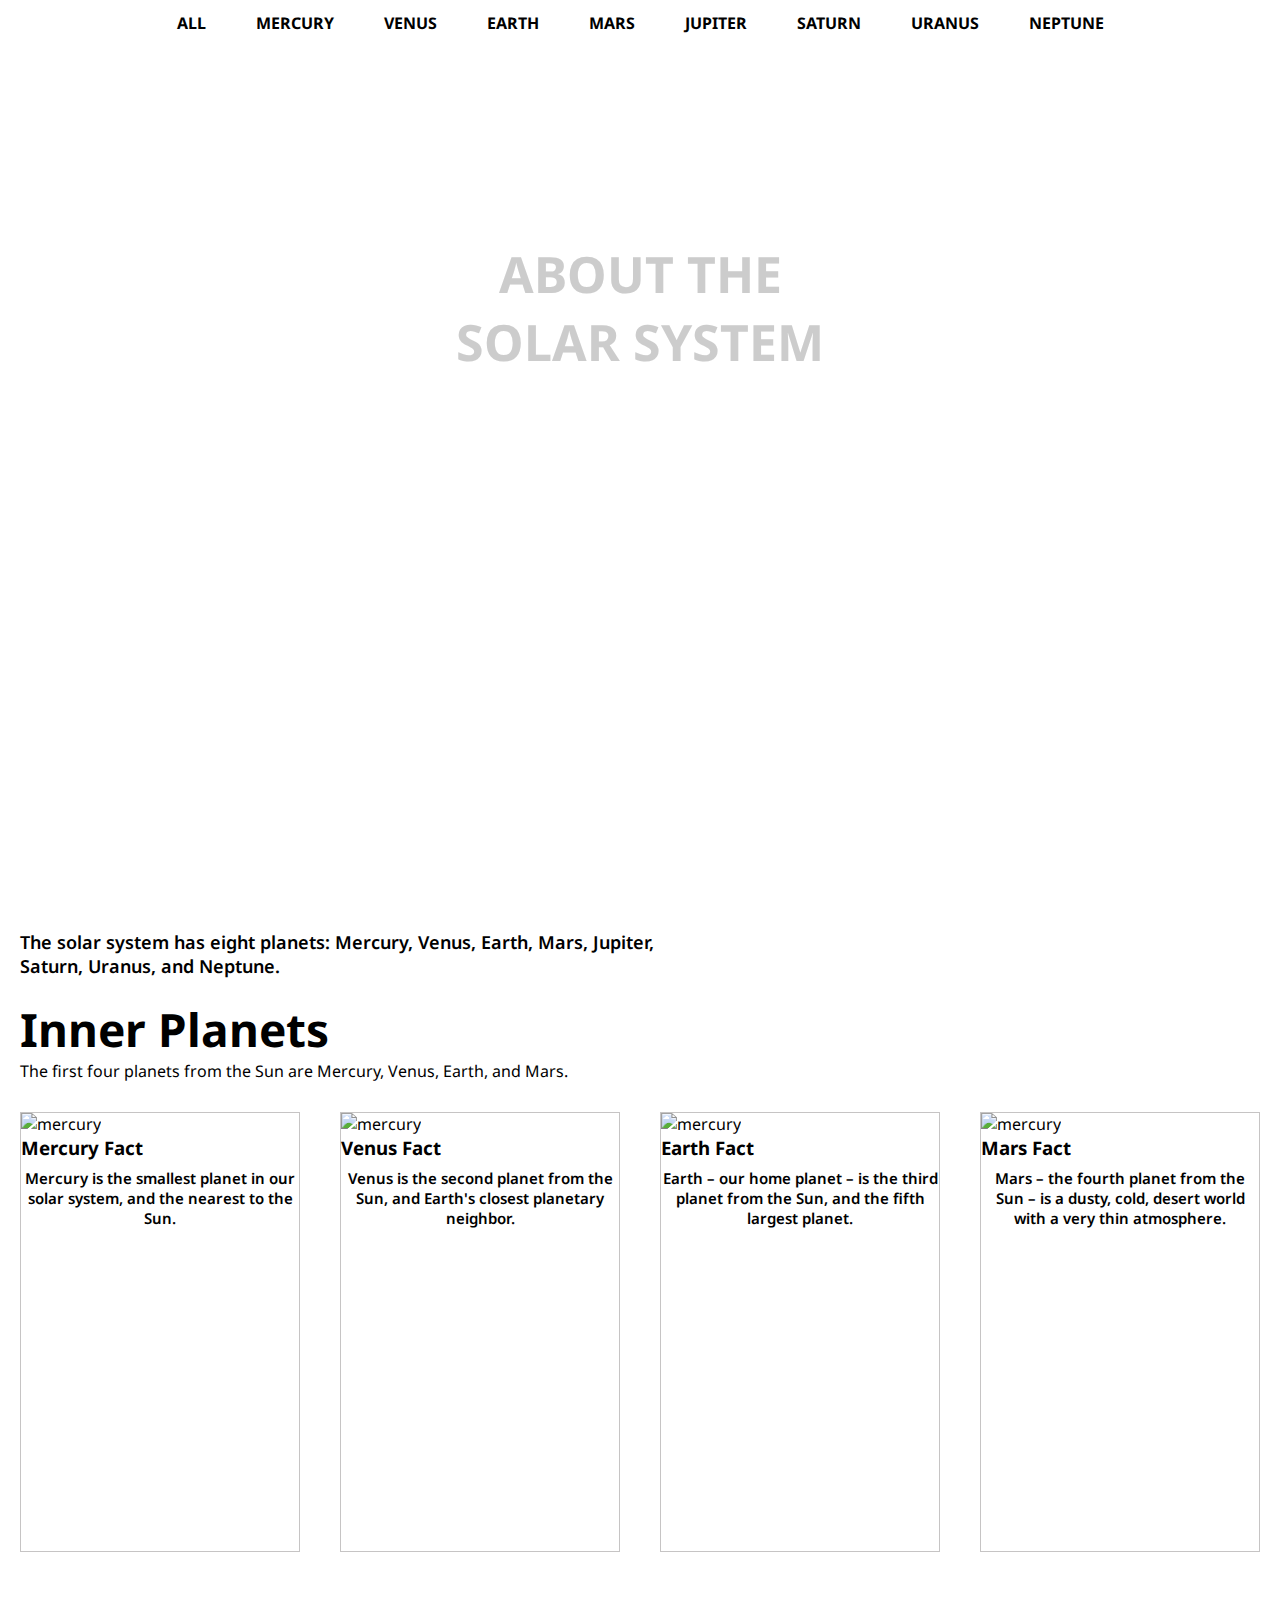
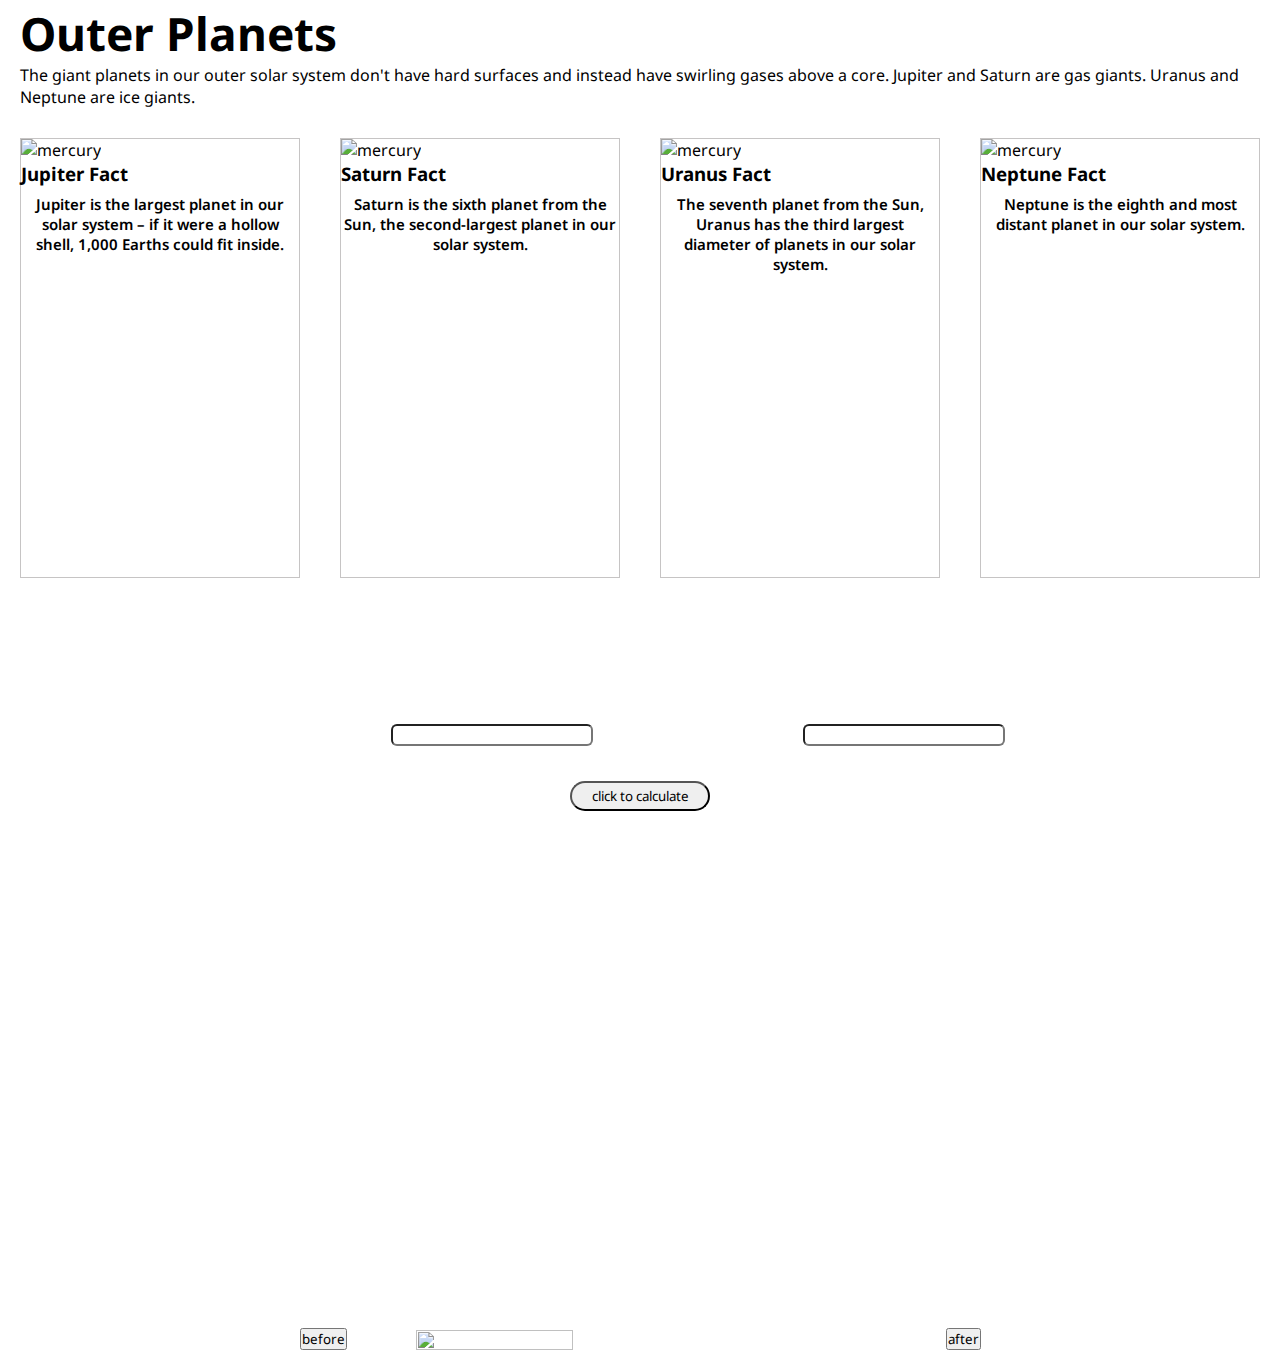
==== index.html @ 43fc243c "final project" ====
<!DOCTYPE html>
<html lang="en">
<head>
    <meta charset="UTF-8">
    <meta name="viewport" content="width=device-width, initial-scale=1.0">
    <link rel="stylesheet" href="./style.css">
    <link rel="preconnect" href="https://fonts.googleapis.com">
<link rel="preconnect" href="https://fonts.gstatic.com" crossorigin>
<link href="https://fonts.googleapis.com/css2?family=Montserrat:ital,wght@0,100..900;1,100..900&family=Noto+Sans:ital,wght@0,100..900;1,100..900&family=Roboto:ital,wght@0,100;0,300;0,400;0,500;0,700;0,900;1,100;1,300;1,400;1,500;1,700;1,900&display=swap" rel="stylesheet">


<link rel="shortcut icon" href="./solar-system (2).png" type="image/x-icon">

    <title>Planets - Solar System</title>
</head>
<body class="invert-colors">

    <header>
        
        <div class="with">
            <ul>
                <li><a href="./index.html">ALL</a></li>
                <li><a href="./mercury.html">MERCURY</a></li>
                <li><a href="./venus.html">VENUS</a></li>
                <li><a href="./earth.html">EARTH</a></li>
                <li><a href="./mars.html">MARS</a></li>
                <li><a href="./jupiter.html">JUPITER</a></li>
                <li><a href="./saturn.html">SATURN</a></li>
                <li><a href="./uranus.html">URANUS</a></li>
                <li><a href="./neptune.html">NEPTUNE</a></li>
            </ul>
        </div>
    
    
        <div class="first-img-div">
            <h1>ABOUT THE SOLAR SYSTEM</h1>
        </div>
    </header>


    <section>
        <p class="first-p">
            The solar system has eight planets: Mercury, Venus, Earth, Mars, Jupiter, Saturn, Uranus, and Neptune.
        </p>


        <h1 class="inner-h1">
            Inner Planets
        </h1>
        <p class="inner-p">The first four planets from the Sun are Mercury, Venus, Earth, and Mars.</p>



        <div class="flex-1">
            <div class="inner-planet1">
                <img src="https://upload.wikimedia.org/wikipedia/commons/thumb/4/4a/Mercury_in_true_color.jpg/800px-Mercury_in_true_color.jpg" alt="mercury">
                <h3>Mercury Fact</h3>
                <p>Mercury is the smallest planet in our solar system, and the nearest to the Sun.</p>
            </div>
    
    
    
            <div class="inner-planet1">
                <img src="https://encrypted-tbn0.gstatic.com/images?q=tbn:ANd9GcTnUMZMMFJoKT-GIyrzoaq72xZd9q6Qr_o2iw&s" alt="mercury">
                <h3>Venus Fact</h3>
                <p>Venus is the second planet from the Sun, and Earth's closest planetary neighbor.</p>
            </div>
    
    
    
            <div class="inner-planet1">
                <img src="https://www.astronomy.com/uploads/2021/09/ASYSK1017_01.jpg" alt="mercury">
                <h3>Earth Fact</h3>
                <p>Earth – our home planet – is the third planet from the Sun, and the fifth largest planet.</p>
            </div>
    
    
    
            <div class="inner-planet1">
                <img src="https://upload.wikimedia.org/wikipedia/commons/thumb/0/0c/Mars_-_August_30_2021_-_Flickr_-_Kevin_M._Gill.png/1200px-Mars_-_August_30_2021_-_Flickr_-_Kevin_M._Gill.png" alt="mercury">
                <h3>Mars Fact</h3>
                <p>Mars – the fourth planet from the Sun – is a dusty, cold, desert world with a very thin atmosphere.</p>
            </div>
        </div>
    </section>







    <section class="second-sect">


        <h1 class="inner-h1">
            Outer Planets
        </h1>
        <p class="inner-p">The giant planets in our outer solar system don't have hard surfaces and instead have swirling gases above a core. Jupiter and Saturn are gas giants. Uranus and Neptune are ice giants.</p>



        <div class="flex-1">
            <div class="inner-planet1">
                <img src="https://upload.wikimedia.org/wikipedia/commons/thumb/2/2b/Jupiter_and_its_shrunken_Great_Red_Spot.jpg/640px-Jupiter_and_its_shrunken_Great_Red_Spot.jpg" alt="mercury">
                <h3>Jupiter Fact</h3>
                <p>Jupiter is the largest planet in our solar system – if it were a hollow shell, 1,000 Earths could fit inside.</p>
            </div>
    
    
    
            <div class="inner-planet1">
                <img src="https://planetfacts.org/wp-content/uploads/2023/12/planet_saturn.jpg" alt="mercury">
                <h3>Saturn Fact</h3>
                <p>Saturn is the sixth planet from the Sun, the second-largest planet in our solar system.</p>
            </div>
    
    
    
            <div class="inner-planet1">
                <img src="https://images.squarespace-cdn.com/content/v1/5fa5ec79661ee904d2973ca0/1678805899688-GRI9DCA08WMLUKWAFD48/uranus.png" alt="mercury">
                <h3>Uranus Fact</h3>
                <p>The seventh planet from the Sun, Uranus has the third largest diameter of planets in our solar system.</p>
            </div>
    
    
    
            <div class="inner-planet1">
                <img src="https://www.universetoday.com/wp-content/uploads/2011/07/HubbleNeptune.jpg" alt="mercury">
                <h3>Neptune Fact</h3>
                <p>Neptune is the eighth and most distant planet in our solar system.</p>
            </div>
        </div>
    </section>





    <section class="third-section">
            <h1 class="distance-h1">
                Distance Between Planets
            </h1>
    
            <div class="input-div">
    
            <div>
                <label for="planet-1">the first planet</label>
            <input id="planet-1" type="text">
            </div>
    
            
            <div>
                <label for="planet-2">the second planet</label>
            <input id="planet-2" type="text">
            </div>
    
            </div>
    
            <div class="for-center">
                <button id="calc-btn">click to calculate</button>
            </div>
            <div class="for-result">
                <h1 id="result-h1">
            
                </h1>
            </div>
    </section>







    <section>
        <div class="main-div">
            <button class="btn1">before</button>
            <button class="btn2">after</button>
        </div>
    </section>










    <section>
        <div class="background">
            
        </div>
    </section>






    <script src="./app.js"></script>
</body>
</html>
---- style.css ----
*{
    margin: 0;
    padding: 0;
    box-sizing: border-box;
    font-family: "Noto Sans", sans-serif;
}
.first-img-div{
    background-image: url(https://c4.wallpaperflare.com/wallpaper/234/301/121/space-solar-system-planet-sun-wallpaper-preview.jpg);
    background-repeat: no-repeat;
    background-size: cover;
    filter: brightness(0.8);
    width: 100wh;
    height: 100vh;
    z-index: -2;
    display: flex;
    justify-content: center;
}


.with{
    background-color: white;
    position: fixed;
    z-index: 1;
    width: 100%;
    height: 50px;
    padding-top: 12px;
}
.with ul{
    display: flex;
    list-style: none;
    gap: 50px;
    justify-content: center;
    font-weight: 700;
}
.with ul li a{
    cursor: pointer;
    transition: 0.3s;
    color: black;
    text-decoration: none;
}
.with ul li a:hover{
    color: rgb(86, 86, 88);
}

.first-img-div h1{
    color: white;
    z-index: 4;
    font-size: 50px;
    position: absolute;
    margin-top: 240px;
    text-align: center;
    width: 380px;
}

.first-p{
    font-size: 18px;
    font-weight: 600;
    display: inline-block;
    width: 650px;
    margin-left: 20px;
    margin-top: 30px;
}

.inner-h1{
    font-size: 46px;
    margin-left: 20px;
    margin-top: 20px;
}

.inner-p{
    margin-left: 20px;
}

.flex-1{
    display: flex;
    justify-content: space-around;
}

.inner-planet1{
    width: 280px;
    height: 440px;
    border: 1px solid rgb(198, 196, 196);
    margin-top: 30px;
}
.inner-planet1 img{
    width: 100%;
    height: 280px;
}

.inner-planet1 p{
    text-align: center;
    font-size: 15px;
    font-weight: 600;
    margin-top: 8px;
}


.second-sect{
    margin-top: 50px;
}


.third-section{
    margin-top: 50px;
    height: 600px;
    color: white;
    z-index: 5;
    background-image: url(https://cdn.hswstatic.com/gif/planet-order.jpg);
}
.distance-h1{
    margin-left: 50px;
    font-size: 40px;
}

.input-div{
    display: flex;
    justify-content: center;
    gap: 70px;
    margin-top: 40px;
}

#calc-btn{
    width: 140px;
    height: 30px;
    border-radius: 20px;
    margin-top: 10px;
}

.for-center{
    display: flex;
    justify-content: center;
    margin-top: 25px;
}

#result-h1{
    margin-left: 50px;
    margin-top: 50px;
    background-color: white;
    width: 70%;
}


#planet-1{
    border-radius: 6px;
}
#planet-2{
    border-radius: 6px;
}






.main-div{
    display: flex;
    justify-content: space-around;
    margin-top: 100px;
}

.add-img{
    width: 35%;
    height: 30%;
    margin: 0 auto;
    margin-top: -20px;
}




@media screen and (min-width: 991px) and (max-width: 1199px){
    .with ul{
        gap: 40px;
    }
    
    .inner-planet1{
        width: 240px;
        height: 390px;
    }
    .inner-planet1 img{
        height: 250px;
    }
    .distance-h1{
        font-size: 37px;
    }


    .add-img{
        width: 40%;
    }
}



@media screen and (min-width: 768px) and (max-width: 991px){
    .with ul{
        gap: 26px;
    }

    .inner-planet1{
        width: 170px;
        height: 320px;
    }
    .inner-planet1 img{
        height: 170px;
    }

    .inner-planet1 p{
        font-size: 13px;
    }

    .add-img{
        width: 50%;
    }

    .main-div{
        gap: 120px;
    }
}


@media screen and (min-width: 601px) and (max-width: 767px){
    .with ul{
        gap: 15px;
        width: 500px;
        flex-wrap: wrap;
        margin: 0 auto;
        line-height: 13px;
    }
    .with{
        height: 65px;
    }
    .first-img-div h1{
        font-size: 40px;
        width: 300px;
    }

    .first-p{
        width: 580px;
    }

    .flex-1{
        justify-content: space-evenly;
        flex-wrap: wrap;
    }
    .distance-h1{
        display: flex;
        justify-content: center;
        margin: 0;
        font-size: 30px;
    }
    .input-div{
        gap: 30px;
    }

    .add-img{
        width: 50%;
    }

    .main-div{
        gap: 120px;
    }
}


@media screen and (min-width: 300px) and (max-width: 600px){
    .with ul{
        gap: 15px;
        width: 95%;
        flex-wrap: wrap;
        margin: 0 auto;
        line-height: 13px;
    }
    .with{
        height: 70px;
    }
    .first-img-div h1{
        font-size: 35px;
        width: 300px;
    }
    .with ul li a{
        font-size: 13px;
    }


    .first-img-div h1{
        font-size: 40px;
        width: 300px;
    }

    .first-p{
        width: 90%;
    }

    .flex-1{
        flex-wrap: wrap;
        justify-content: center;
        gap: 30px;
    }

    .distance-h1{
        display: flex;
        justify-content: center;
        margin: 0;
        font-size: 25px;
        text-align: center;
    }
    .input-div{
        flex-direction: column;
        align-items: center;
        gap: 20px;
    }
    
    .input-div div:nth-of-type(1){
        margin-left: 24px;
    }
    


    .add-img{
        width: 60%;
    }

    .main-div{
        gap: 220px;
    }
    .main-div button{
        width: 35px;
        font-size: 10px;
    }
}




@media screen and (min-width: 300px) and (max-width: 430px){
    .add-img{
        width: 65%;
    }

    .main-div{
        gap: 200px;
    }
}
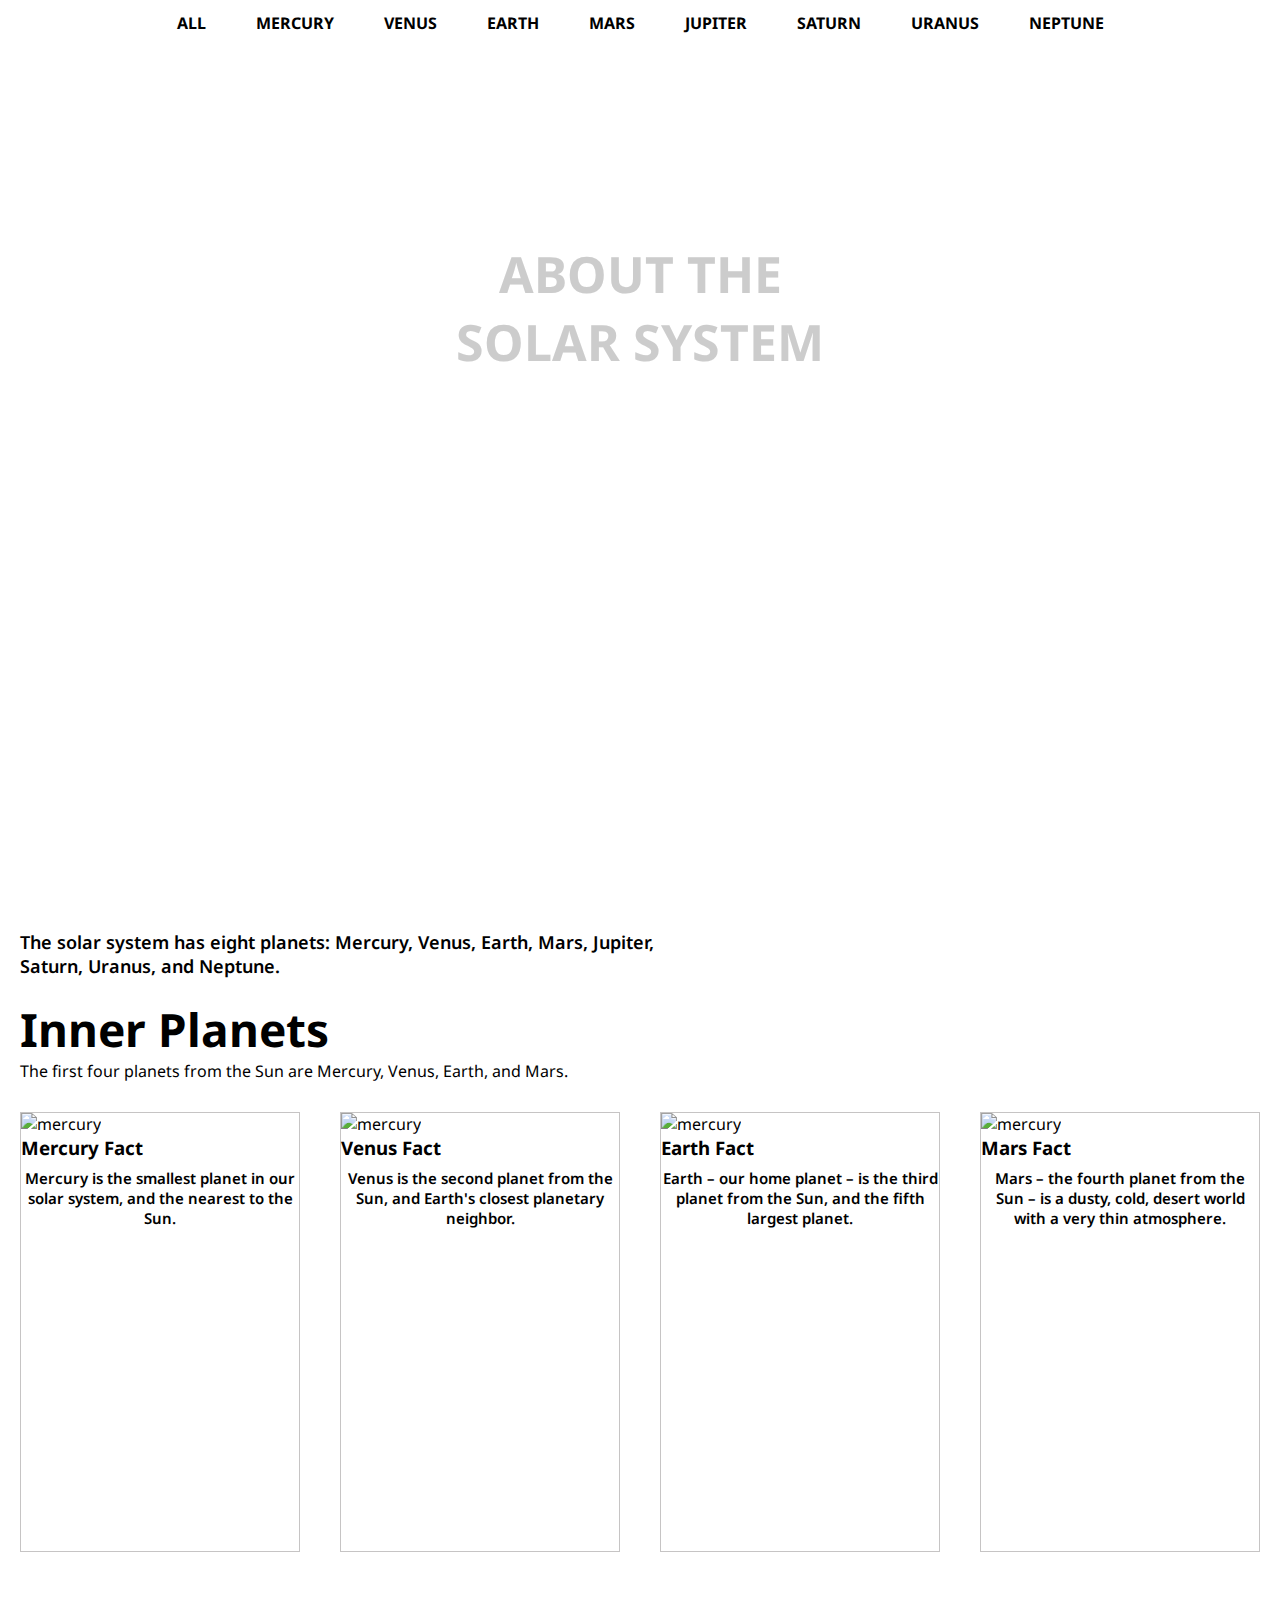
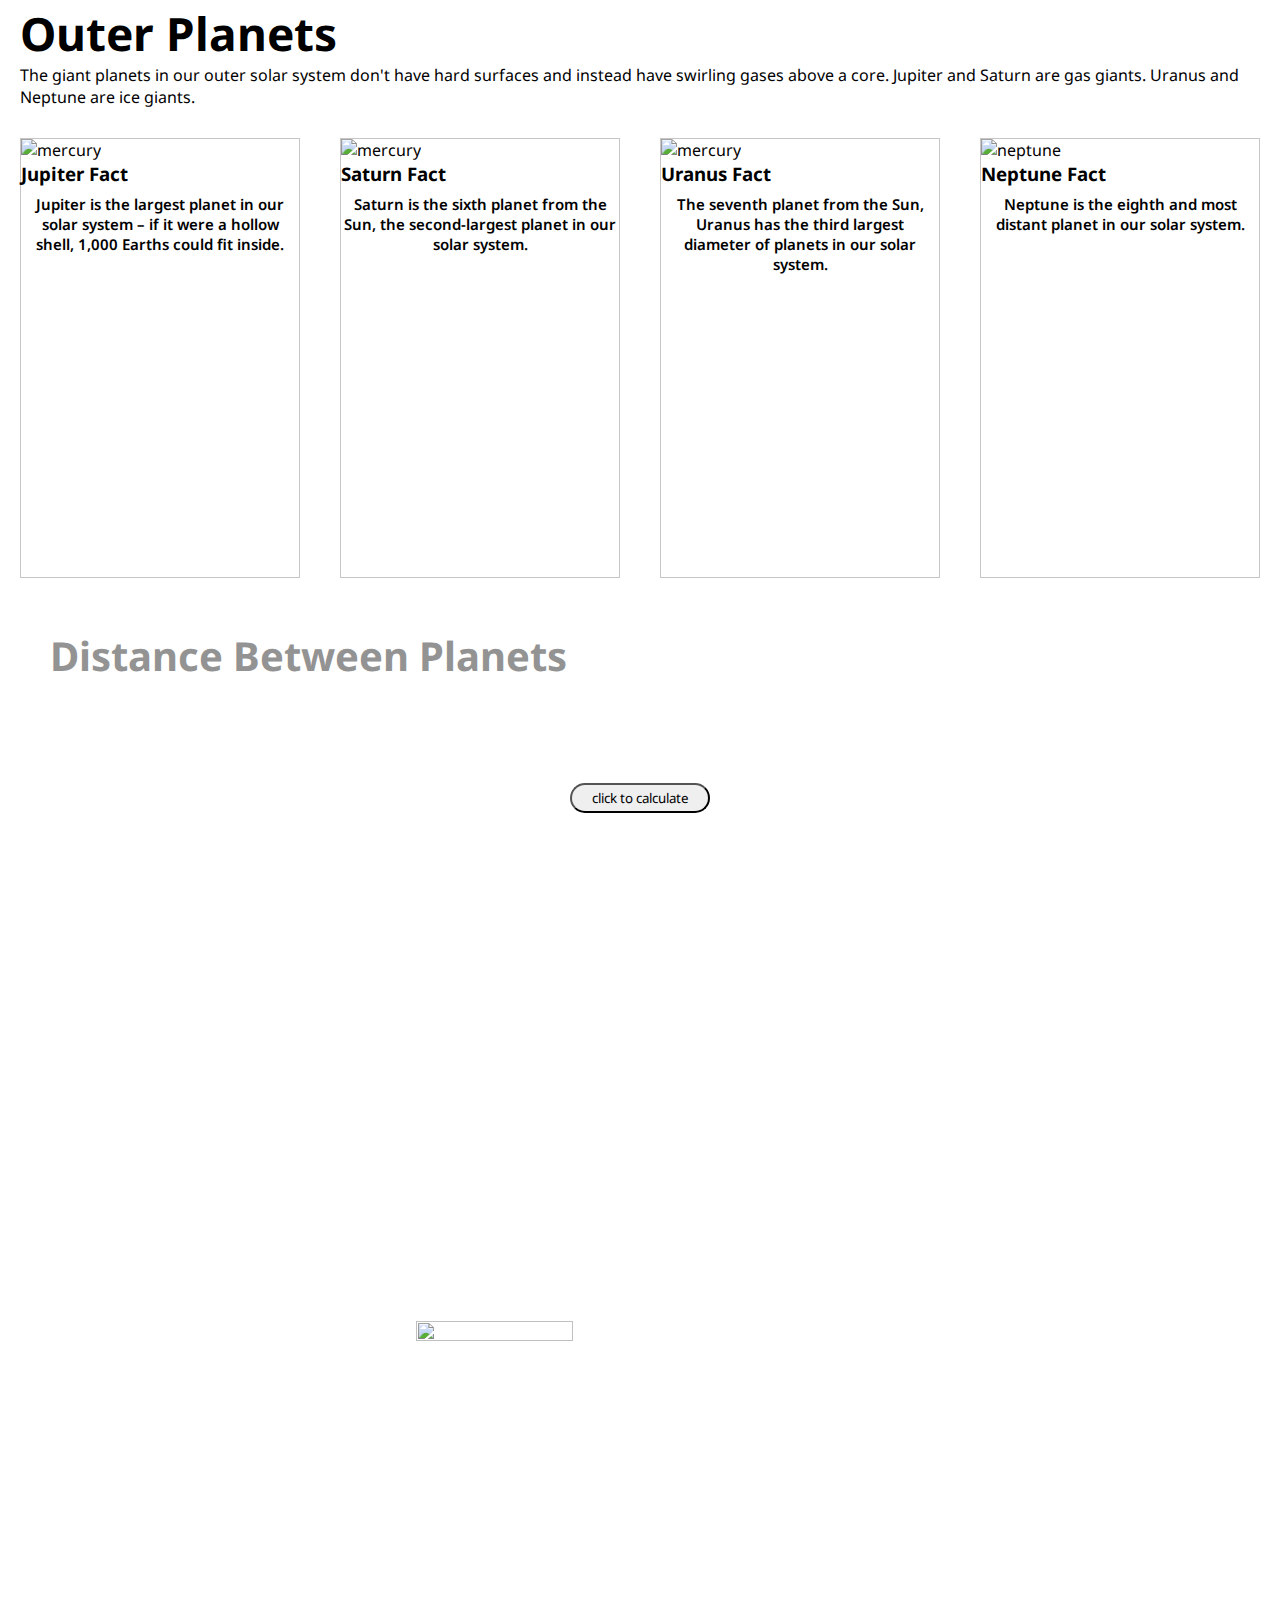
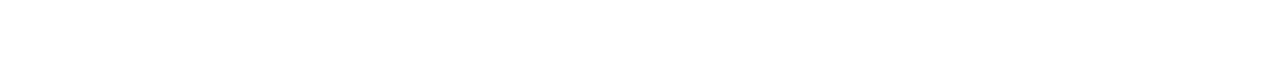
==== commit 1c1d71d7: "project" ====
--- a/index.html
+++ b/index.html
@@ -126,7 +126,7 @@
     
     
             <div class="inner-planet1">
-                <img src="https://www.universetoday.com/wp-content/uploads/2011/07/HubbleNeptune.jpg" alt="mercury">
+                <img src="https://www.euroschoolindia.com/wp-content/uploads/2023/07/fun-facts-about-neptune.jpg" alt="neptune">
                 <h3>Neptune Fact</h3>
                 <p>Neptune is the eighth and most distant planet in our solar system.</p>
             </div>
@@ -172,7 +172,6 @@
 
 
 
-
     <section>
         <div class="main-div">
             <button class="btn1">before</button>
@@ -188,18 +187,6 @@
 
 
 
-
-    <section>
-        <div class="background">
-            
-        </div>
-    </section>
-
-
-
-
-
-
     <script src="./app.js"></script>
 </body>
 </html>--- a/style.css
+++ b/style.css
@@ -110,6 +110,7 @@
 .distance-h1{
     margin-left: 50px;
     font-size: 40px;
+    color: rgb(147, 147, 147);
 }
 
 .input-div{
@@ -141,10 +142,16 @@
 
 
 #planet-1{
-    border-radius: 6px;
+    border: none;
+    border-radius: 3px;
+    height: 25px;
+    padding: 2px;
 }
 #planet-2{
-    border-radius: 6px;
+    border: none;
+    border-radius: 3px;
+    height: 25px;
+    padding: 2px;
 }
 
 
@@ -154,7 +161,8 @@
 
 .main-div{
     display: flex;
-    justify-content: space-around;
+    justify-content: space-evenly;
+    gap: 0px;
     margin-top: 100px;
 }
 
@@ -162,9 +170,21 @@
     width: 35%;
     height: 30%;
     margin: 0 auto;
-    margin-top: -20px;
-}
-
+    margin-top: -347px;
+}
+
+.btn1{
+    height: 340px;
+    width: 170px;
+    z-index: 99;
+    opacity: 0;
+}
+.btn2{
+    height: 340px;
+    width: 170px;
+    z-index: 99;
+    opacity: 0;
+}
 
 
 
@@ -211,10 +231,20 @@
 
     .add-img{
         width: 50%;
+        margin-top: -250px;
     }
 
     .main-div{
-        gap: 120px;
+        gap: 40px;
+    }
+
+
+
+    .btn1{
+        height: 250px;
+    }
+    .btn2{
+        height: 250px;
     }
 }
 
@@ -254,11 +284,24 @@
     }
 
     .add-img{
-        width: 50%;
+        width: 70%;
+        margin-top: -290px;
     }
 
     .main-div{
-        gap: 120px;
+        gap: 220px;
+    }
+
+
+
+
+
+
+    .btn1{
+        height: 50vh;
+    }
+    .btn2{
+        height: 50vh;
     }
 }
 
@@ -318,27 +361,40 @@
 
 
     .add-img{
-        width: 60%;
+        width: 80%;
+        margin-top: -277px;
     }
 
     .main-div{
         gap: 220px;
     }
-    .main-div button{
-        width: 35px;
-        font-size: 10px;
-    }
+
+    .btn1{
+        height: 50vh;
+        /* width: 110px; */
+    }
+
+    .btn2{
+        height: 50vh;
+        /* width: 110px; */
+    }
+
 }
 
 
 
 
 @media screen and (min-width: 300px) and (max-width: 430px){
+    .main-div{
+        gap: 110px;
+    }
+    .btn1{
+        height: 28vh;
+    }
+    .btn2{
+        height: 28vh;
+    }
     .add-img{
-        width: 65%;
-    }
-
-    .main-div{
-        gap: 200px;
+        margin-top: -160px;
     }
 }